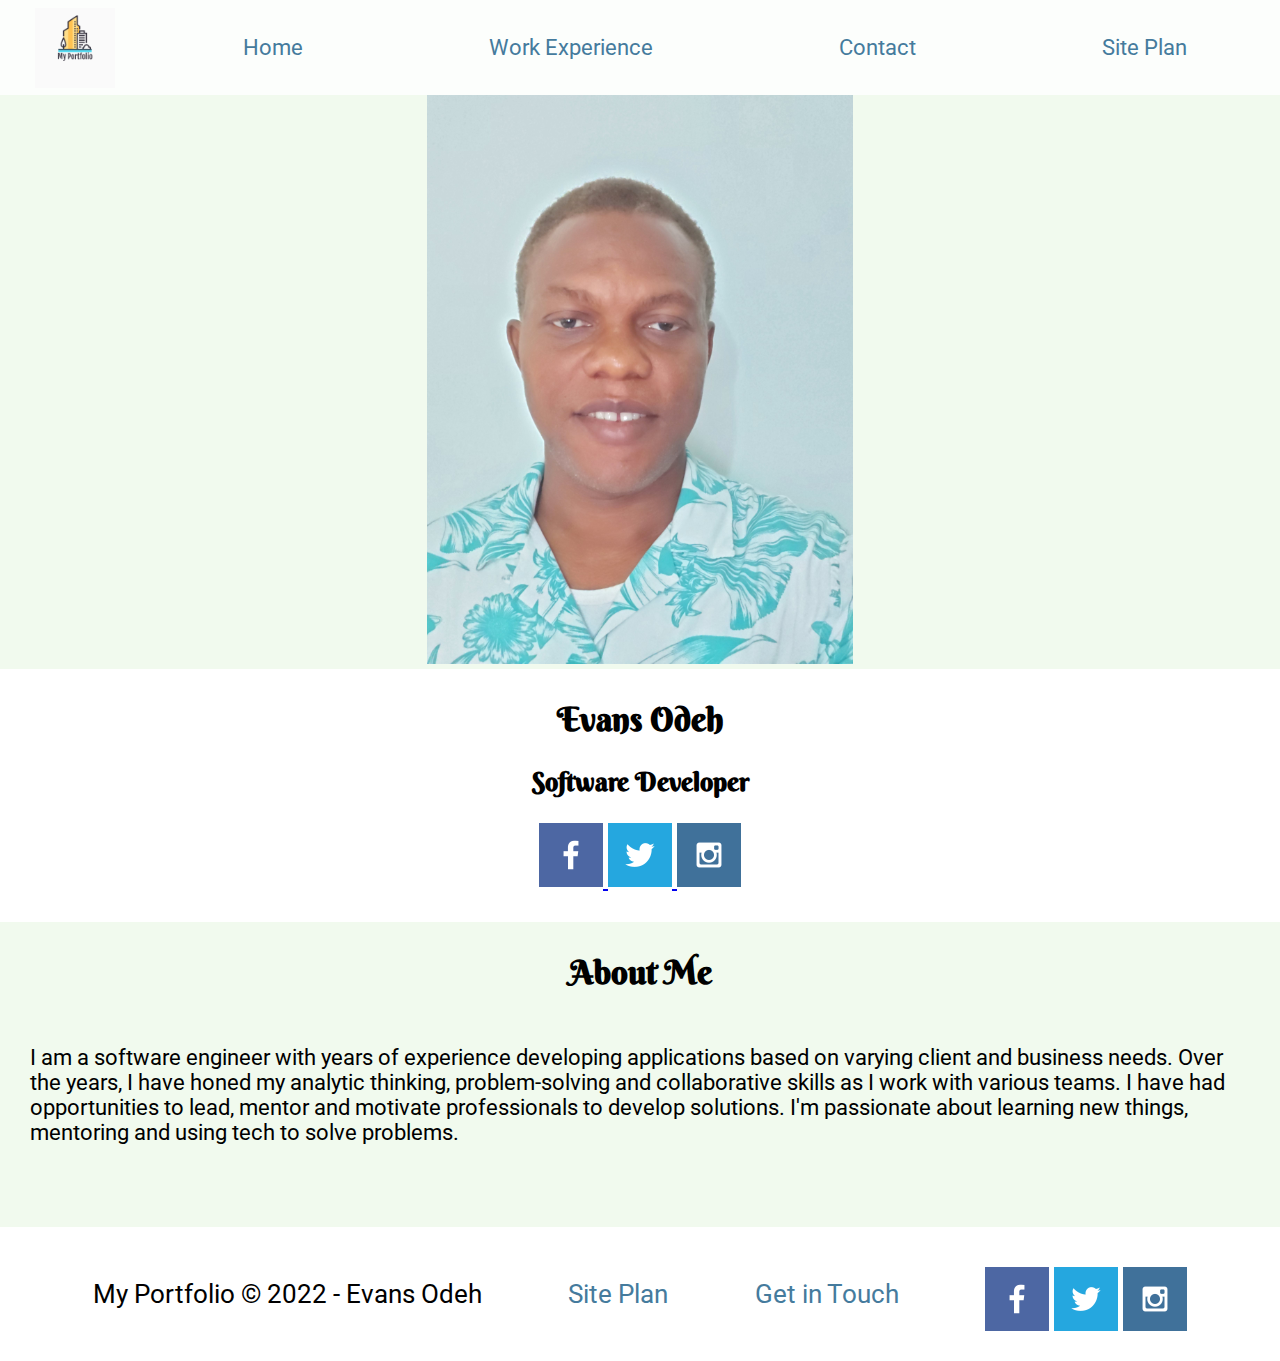
==== portfolio/index.html @ 94c91a32 "Personal site" ====
<!DOCTYPE html>
<html lang="en">

<head>
  <meta charset="UTF-8" />
  <meta http-equiv="X-UA-Compatible" content="IE=edge" />
  <meta name="viewport" content="width=device-width, initial-scale=1.0" />
  <title>My Portfolio | Home</title>
  <link rel="stylesheet" href="styles/style.css">
</head>

<body>
  <header>
    <a id="logo_link" href="index.html">
      <img class="logo" src="logo.png" alt="MyLogo" />
    </a>
    <nav>
      <a href="index.html">Home</a>
      <a href="works.html">Work Experience</a>
      <a href="contact.html">Contact</a>
      <a href="site-plan.html">Site Plan</a>
    </nav>
  </header>
  <div id="profile-top">
    <div id="profile-box">
      <img id="profile-img" src="images/home_photo.jpg" alt="My Profile Image" />
    </div>
  </div>
  <main class="content">
    <div id="profile-info">
      <h2>Evans Odeh</h2>
      <h3>Software Developer</h3>
      <div class="social">
        <a href="https://facebook.com" target="_blank">
          <img src="images/facebook.png" alt="fb icon" />
        </a>
        <a href="https://twitter.com" target="_blank">
          <img src="images/twitter.png" alt="twitter icon" />
        </a>
        <a href="https://instagram.com" target="_blank">
          <img src="images/instagram.png" alt="instagram icon" />
        </a>
      </div>
    </div>
    <div id="profile-summary">
      <h2>About Me</h2>
      <p>
      I am a software engineer with years of experience developing applications based on varying client and business needs. Over the years, I have honed my analytic thinking, problem-solving and collaborative skills as I work with various teams. I have had opportunities to lead, mentor and motivate professionals to develop solutions. I'm passionate about learning new things, mentoring and using tech to solve problems.
    </p>
    </div>
  </main>
  <footer>
    <p>My Portfolio &copy; 2022 - Evans Odeh</p>
    <p><a href="site-plan.html">Site Plan</a></p>
    <p><a href="contact.html">Get in Touch</a></p>
    <div class="social">
      <a href="https://facebook.com" target="_blank">
        <img src="images/facebook.png" alt="fb icon" />
      </a>
      <a href="https://twitter.com" target="_blank">
        <img src="images/twitter.png" alt="twitter icon" />
      </a>
      <a href="https://instagram.com" target="_blank">
        <img src="images/instagram.png" alt="instagram icon" />
      </a>
    </div>
  </footer>
</body>

</html>
---- portfolio/styles/style.css ----
@import url('https://fonts.googleapis.com/css2?family=Berkshire+Swash&family=Roboto&display=swap');

body {
  background-color: #F1FAEE; 
  font-family: Roboto, Helvetica, sans-serif;
  font-size: 22px;
  margin: 0;
  padding: 0;
}

h1, h2, h3, h4, h5, h6 {
  font-family: "Berkshire Swash", "Brush Script MT", serif;
}

h2 {
  margin: 0;
}


header {
  background-color: rgba(255, 255, 255, 0.8);
  display: grid;
  grid-template-columns: 150px auto;
}

#logo_link {
  padding-top: 5px;
  justify-self: center;
  align-self: center;
}

.logo, .icon {
  width: 80px;
}

.icon {
  padding-top: 10px;
}

#content {
  max-width: 1600px;
  margin: 0 auto;
}

nav {
  display: flex;
  justify-content: space-around;
}


nav a {
  text-align: center;
  color: #457B9D;
  text-decoration: none;
  padding: 35px;
}

nav a:hover{
  background-color: #457B9D; 
  color: #FFFFFF;
}

#profile-top {
  display: grid;
  grid-template-columns: 1fr 1fr 1fr;
  /* background-color: #C3D6DA; */
}

#profile-img {
  width: 100%;
}

#profile-box {
  grid-column: 2/3;
  align-items: center;
  justify-content: center;
}

.content {
  display: flex;
  flex-direction: column;
  align-items: center;
}

#profile-info {
  width: 100%;
  text-align: center;
  padding: 30px;
  background-color: #FFFFFF;
}

#profile-summary {
  width: 100%;
  padding: 30px;
}
#profile-summary h2 {
  text-align: center;
}
#profile-summary p {
  padding: 30px;
}

/* Work Experience page */


#title-area {
  display: grid;
  grid-template-columns: repeat(4, 1fr);
  grid-template-rows: repeat(4, 1fr);
  height: 500px;
  width: 100%;
  overflow: hidden;
}


#image-box {
  grid-column: 1/5;
  grid-row: 1/5;
  background-color: #457B9D;
}

#image-box img {
  width: 100%;
  box-sizing: border-box;
}

.title-overlay {
  grid-column: 1/5;
  grid-row: 1/5;
  width: 100%;
  height: 100%;
  background-color: #457B9D;
}

.title-text {
  grid-column: 2/4;
  grid-row: 2/4;
  /* width: 100%;
  height: 100%; */
}

#hero-msg{
  grid-column: 2/3;
  grid-row: 1/2;
  margin-top: 100px;
}

#hero-msg h1, #hero-msg h4 {
  text-align: center;
  color: #F1FAEE;
}


h4 {
  color: #333333;
}

.home-grid {
  display: grid;
  grid-template-columns: repeat(10, 1fr);
}

main section {
  text-align: center;
}

main section img {
  box-sizing: border-box;
}


.msg {
  grid-column: 6/10;
  grid-row: 6/7;
  background-color: #FFFFFF;
  line-height: 1.5em;
  padding: 35px;
  box-shadow: 5px 5px 10px #333333;
}

.msg h2 {
  color: #333333;
  font-family: "Berkshire Swash", "Brush Script MT", serif;
}
.msg p {
  color: #333333;
  font-size: .8em;
  padding-bottom: 15px;
}


footer {
  background-color: #FFFFFF; 
  padding: 25px 50px;
  display: flex;
  justify-content: space-around;
  align-items: center;
}

footer h3 {
  color: #333333;
}
footer a {
  color: #457B9D;
  text-decoration: none;
}

footer a:hover {
  color: #E63946;
}

footer p {
  font-size: 1.2em;
} 

footer p a:hover {
  text-decoration: underline;
}

footer .social img {
  padding-top: 15px;
}


@media screen and (max-width: 900px) {
  
  nav, footer {
      flex-direction: column;
  }
  nav a {
      display: block;
      padding: 15px;
  }

  .mountains, .msg {
      width: 80%;
      display: block;
      margin: 0 auto;
  }
}
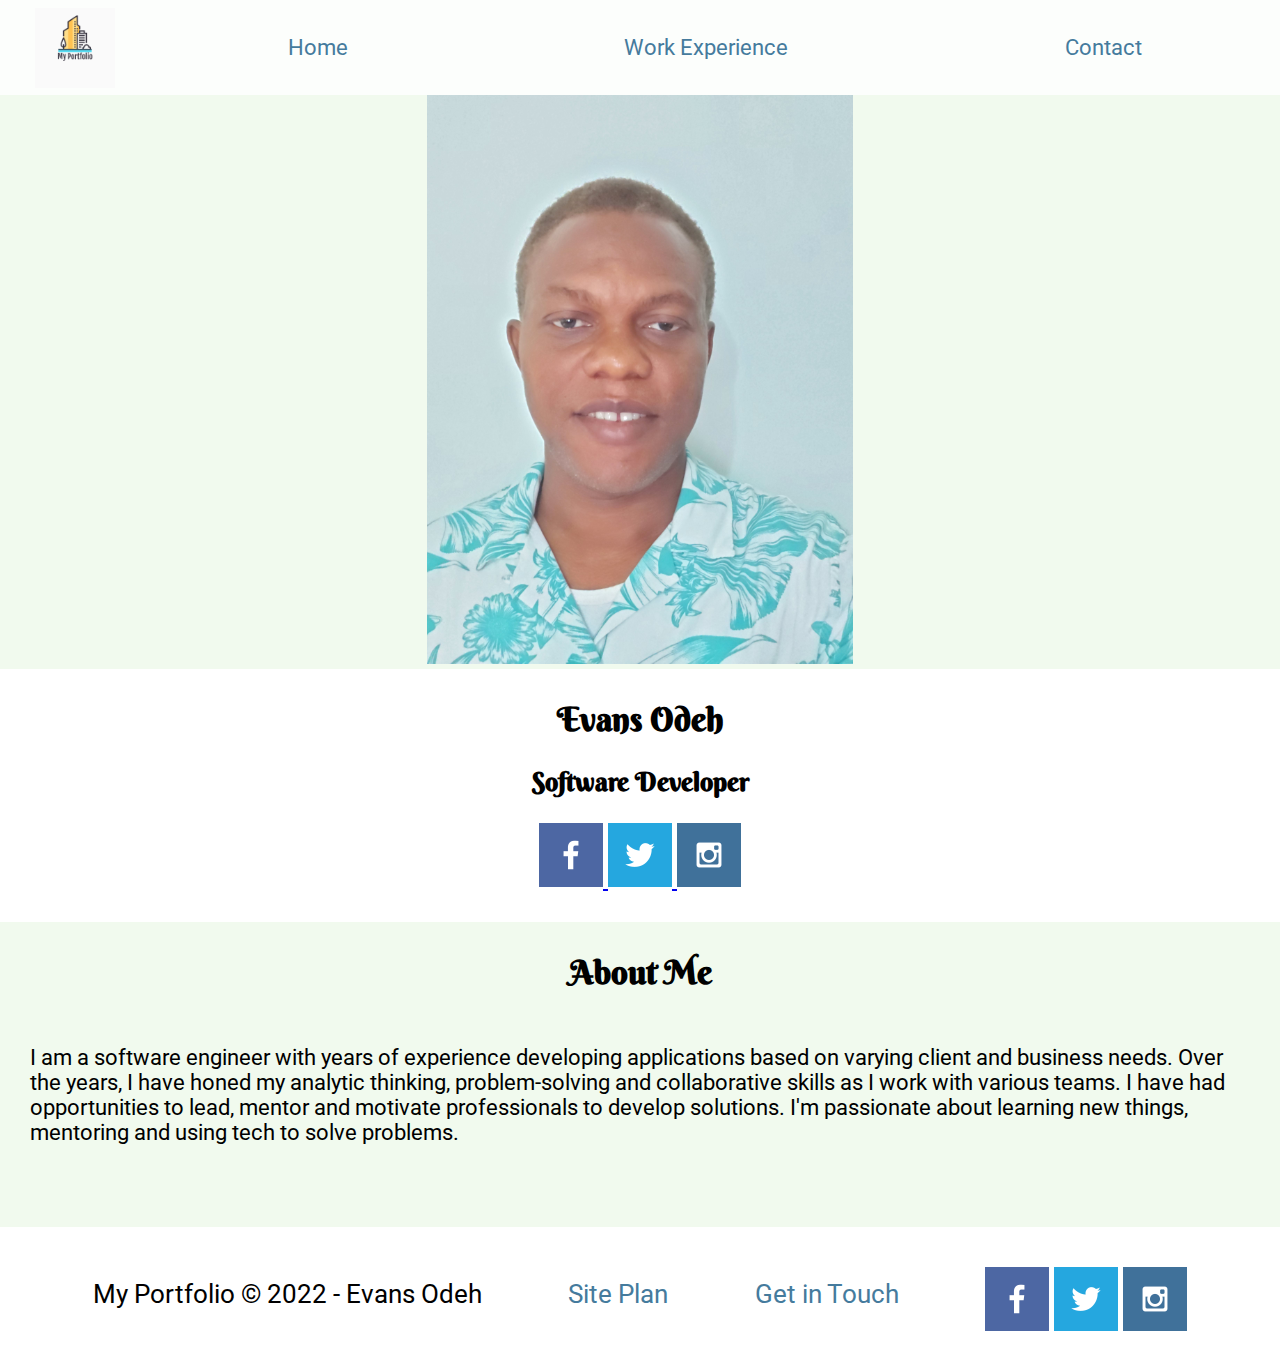
==== commit 288f32c8: "Update top navigation menu" ====
--- a/portfolio/index.html
+++ b/portfolio/index.html
@@ -18,7 +18,6 @@
       <a href="index.html">Home</a>
       <a href="works.html">Work Experience</a>
       <a href="contact.html">Contact</a>
-      <a href="site-plan.html">Site Plan</a>
     </nav>
   </header>
   <div id="profile-top">
--- a/portfolio/styles/style.css
+++ b/portfolio/styles/style.css
@@ -63,7 +63,6 @@
 #profile-top {
   display: grid;
   grid-template-columns: 1fr 1fr 1fr;
-  /* background-color: #C3D6DA; */
 }
 
 #profile-img {
@@ -101,7 +100,6 @@
 }
 
 /* Work Experience page */
-
 
 #title-area {
   display: grid;
@@ -130,63 +128,138 @@
   width: 100%;
   height: 100%;
   background-color: #457B9D;
+  opacity: 0.8;
 }
 
 .title-text {
   grid-column: 2/4;
   grid-row: 2/4;
-  /* width: 100%;
-  height: 100%; */
-}
-
-#hero-msg{
-  grid-column: 2/3;
-  grid-row: 1/2;
-  margin-top: 100px;
-}
-
-#hero-msg h1, #hero-msg h4 {
-  text-align: center;
-  color: #F1FAEE;
-}
-
-
-h4 {
-  color: #333333;
-}
-
-.home-grid {
+  justify-content: center;
+  width: 100%;
+  height: 100%;
+  color: #FFFFFF;
+  text-align: center;
+  z-index: 1;
+}
+
+#work-details {
+  width: 100%;
+  text-align: center;
+}
+
+#work-details hr {
+  width: 50%;
+}
+
+#work-details section{
+  width: 50%;
+  margin: 0px auto;
+  padding: 20px 0;
+}
+
+#work-details section p{
+  text-align: left;
+}
+
+#work-details section span{
+  font-weight: normal;
+}
+
+/* Contact Us Page */
+#contact-area {
+  width: 100%;
+}
+
+#contact-details {
+  width: 100%;
+  background-color: #FFFFFF;
+  padding: 30px;
   display: grid;
-  grid-template-columns: repeat(10, 1fr);
-}
-
-main section {
-  text-align: center;
-}
-
-main section img {
+  grid-template-columns: repeat(2, 1fr);
+  grid-template-rows: repeat(3, 1fr);
+  gap: 10px
+}
+
+#contact-details h4 {
+  text-align: right;
+  align-items: center;
+  vertical-align: middle;
+}
+
+#contact-details p {
+  align-items: center;
+  display: flex;
+
+}
+
+#contact-form {
+  padding: 30px;
+}
+
+form {
+  margin: 0 auto;
+  width: 400px;
+  padding: 1em;
+  border: 1px solid #ccc;
+  border-radius: 1em;
+}
+
+ul {
+  list-style: none;
+  padding: 0;
+  margin: 0;
+}
+
+form li + li {
+  margin-top: 1em;
+}
+
+label {
+  display: inline-block;
+  width: 90px;
+  text-align: right;
+}
+
+input,
+textarea {
+  font: 1em sans-serif;
+  width: 300px;
   box-sizing: border-box;
-}
-
-
-.msg {
-  grid-column: 6/10;
-  grid-row: 6/7;
-  background-color: #FFFFFF;
-  line-height: 1.5em;
-  padding: 35px;
-  box-shadow: 5px 5px 10px #333333;
-}
-
-.msg h2 {
-  color: #333333;
-  font-family: "Berkshire Swash", "Brush Script MT", serif;
-}
-.msg p {
-  color: #333333;
-  font-size: .8em;
-  padding-bottom: 15px;
-}
+  border: 1px solid #999;
+}
+
+input:focus,
+textarea:focus {
+  border-color: #000;
+}
+
+textarea {
+  vertical-align: top;
+  height: 5em;
+}
+
+.button {
+  padding-left: 90px;
+}
+
+button {
+  margin-left: 0.5em;
+}
+
+#feedback {
+  background-color: antiquewhite;
+  position: absolute;
+  top: 0;
+  left: 0;
+  right: 0;
+  padding: .5em;
+  display: none;      
+}
+.moveDown {
+  margin-top: 3em;
+}
+
+
 
 
 footer {
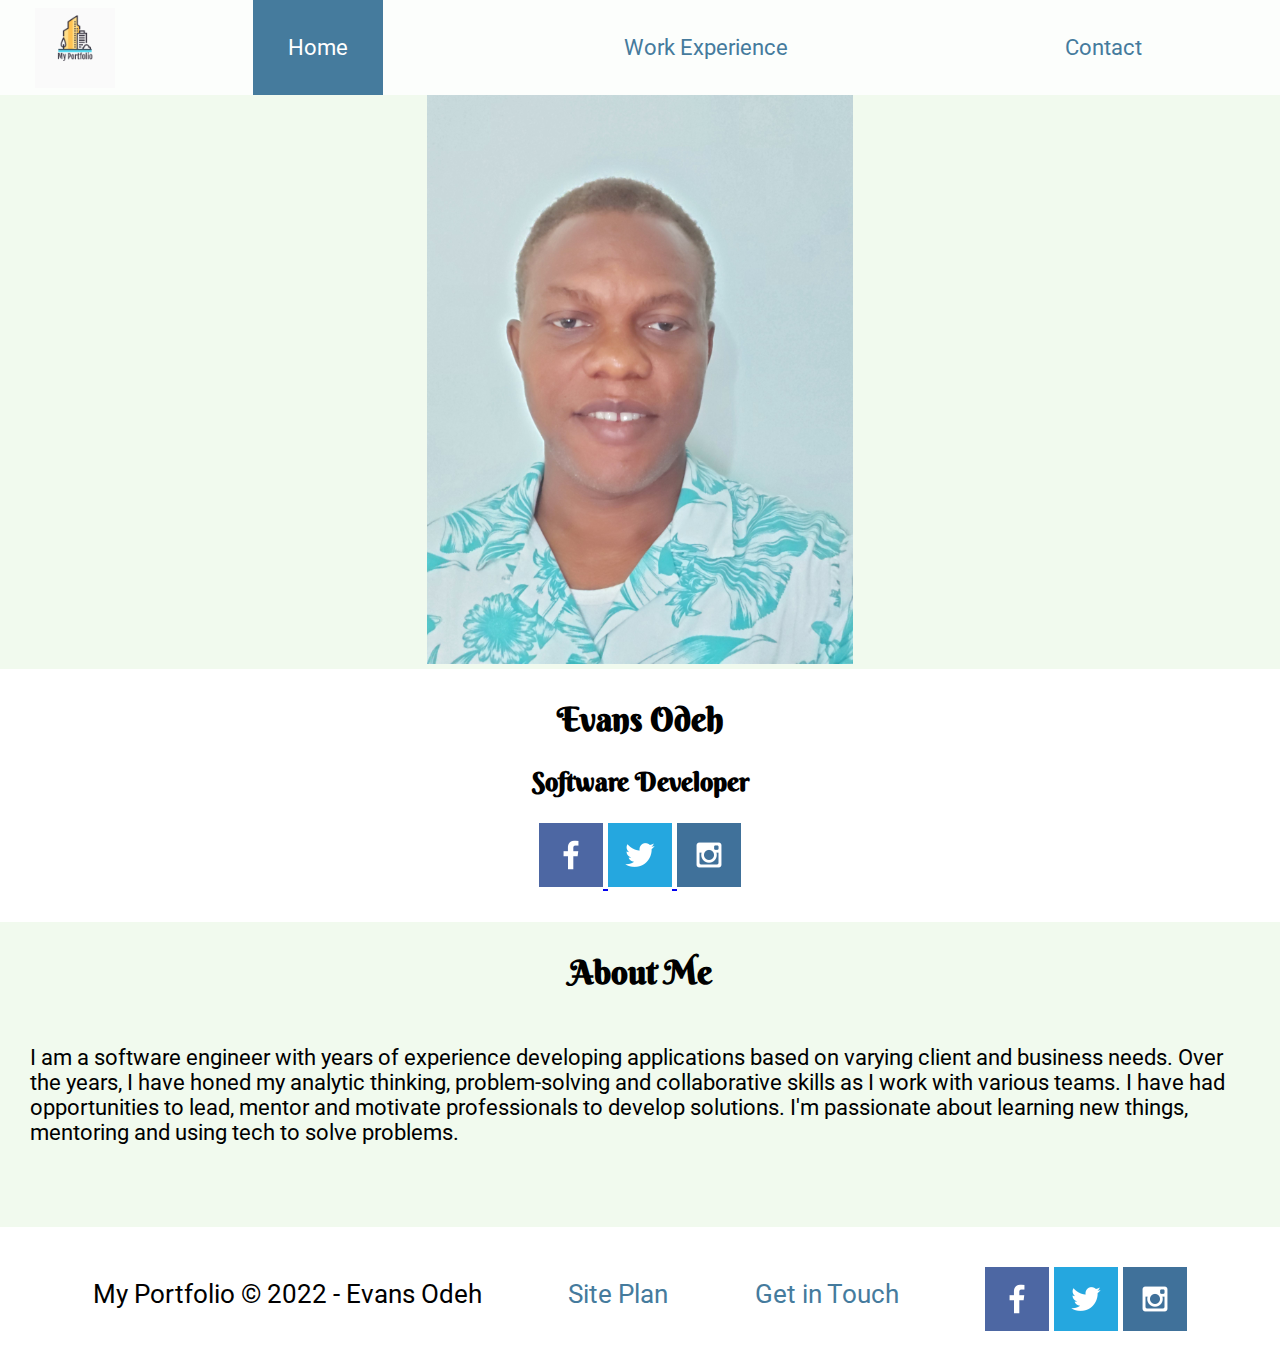
==== commit f1747767: "Show active nav menu" ====
--- a/portfolio/index.html
+++ b/portfolio/index.html
@@ -15,7 +15,7 @@
       <img class="logo" src="logo.png" alt="MyLogo" />
     </a>
     <nav>
-      <a href="index.html">Home</a>
+      <a class="active" href="index.html">Home</a>
       <a href="works.html">Work Experience</a>
       <a href="contact.html">Contact</a>
     </nav>
--- a/portfolio/styles/style.css
+++ b/portfolio/styles/style.css
@@ -55,7 +55,7 @@
   padding: 35px;
 }
 
-nav a:hover{
+nav a:hover, nav a.active {
   background-color: #457B9D; 
   color: #FFFFFF;
 }
